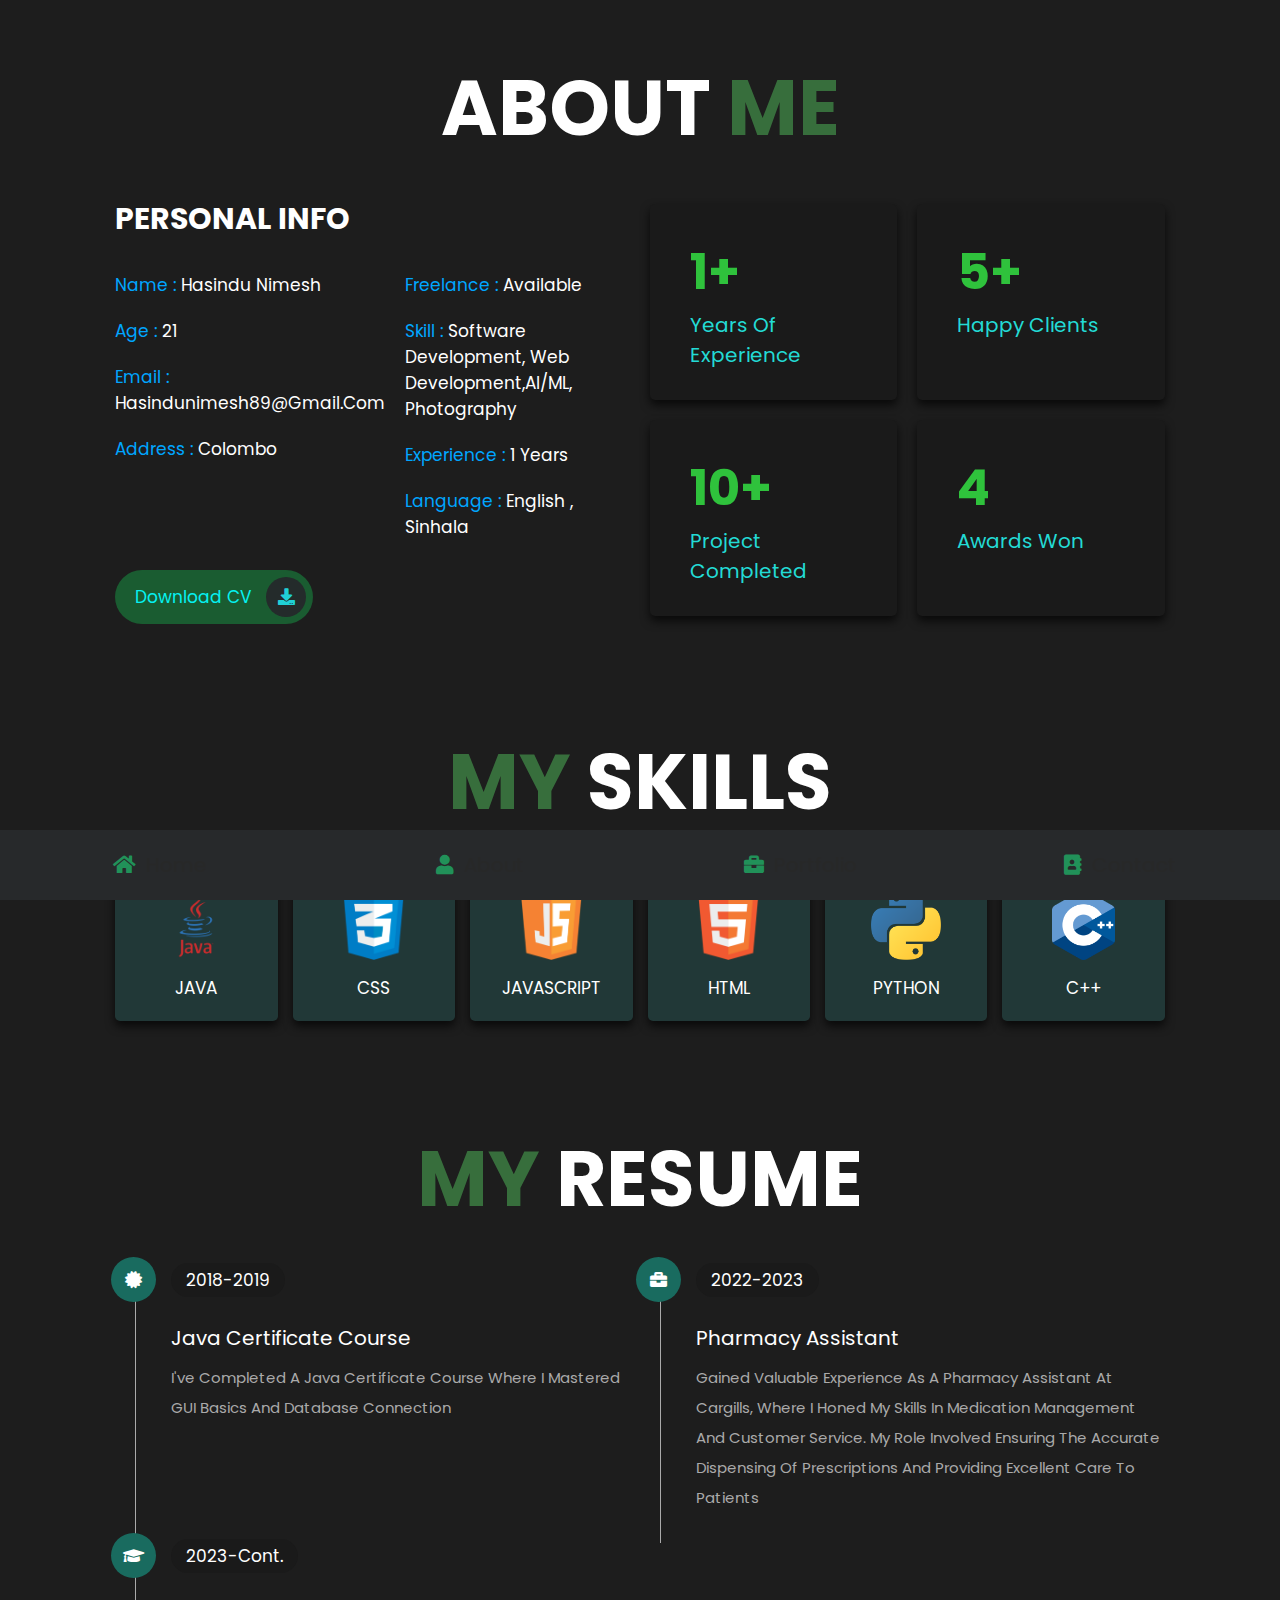
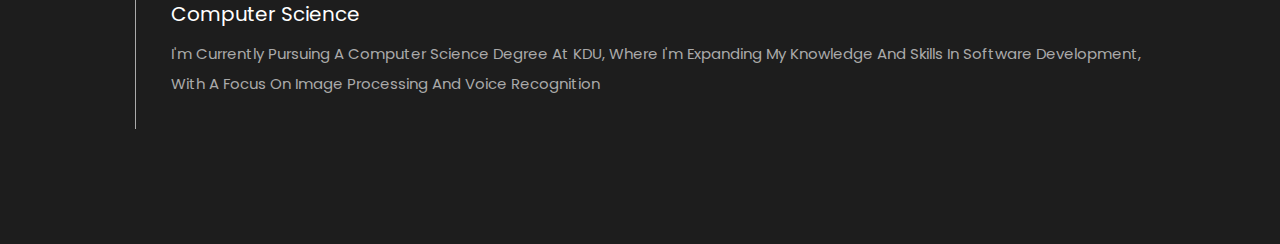
==== about.html @ d76625a7 "Add files via upload" ====
<!DOCTYPE html>
<html lang="en">
<head>
    <meta charset="UTF-8">
    <meta http-equiv="X-UA-Compatible" content="IE=edge">
    <meta name="viewport" content="width=device-width, initial-scale=1.0">
    <title>about</title>
    <!-- font awesome cdn link  -->
    <link rel="stylesheet" href="https://cdnjs.cloudflare.com/ajax/libs/font-awesome/5.15.4/css/all.min.css">
    <!-- custom css file link  -->
    <link rel="stylesheet" href="css/style.css">
</head>
<body>
    
<!-- navbar section starts  -->
<nav class="navbar">
    <a href="index.html"> <i class="fas fa-home"></i> <span>home</span> </a>
    <a href="about.html"> <i class="fas fa-user"></i> <span>about</span> </a>
    <a href="myworks.html"> <i class="fas fa-briefcase"></i> <span>portfolio</span> </a>
    <a href="contact.html"> <i class="fas fa-address-book"></i> <span>contact</span> </a>
</nav>
<!-- navbar section ends -->
<section class="about">
    <h1 class="heading"> about <span>me</span> </h1>
    <div class="row">
        <div class="info-container">
            <h1>personal info</h1>
            <div class="box-container">
                <div class="box">
                    <h3> <span>name : </span> hasindu nimesh</h3>
                    <h3> <span>age : </span> 21 </h3>
                    <h3> <span>email : </span> hasindunimesh89@gmail.com </h3>
                    <h3> <span>address : </span> colombo </h3>
                </div>  
                <div class="box">
                    <h3> <span>freelance : </span> available </h3>
                    <h3> <span>skill : </span> Software Development, Web Development,AI/ML, Photography </h3>
                    <h3> <span>experience : </span> 1 years </h3>
                    <h3> <span>language : </span> English , Sinhala </h3>
                </div>
            </div>
            <a href="cv-template.pdf" class="btn"> download CV <i class="fas fa-download"></i> </a>
        </div>

        <div class="count-container">
            <div class="box">
                <h3>1+</h3>
                <p>years of experience</p>
            </div>
            <div class="box">
                <h3>5+</h3>
                <p>happy clients</p>
            </div>
            <div class="box">
                <h3>10+</h3>
                <p>project completed</p>
            </div>
            <div class="box">
                <h3>4</h3>
                <p>awards won</p>
            </div>
        </div>
    </div>
</section>

<section class="skills">
    <h1 class="heading"> <span>my</span> skills </h1>
    <div class="box-container">
        <div class="box">
            <img src="images/java-logo-1.png">
            <h3>java</h3>
        </div>
        <div class="box">
            <img src="images/icon-2.png">
            <h3>css</h3>
        </div>
        <div class="box">
            <img src="images/icon-3.png">
            <h3>javascript</h3>
        </div>
        <div class="box">
            <img src="images/icon-1.png">
            <h3>html</h3>
        </div>
        <div class="box">
            <img src="images/python.png">
            <h3>python</h3>
        </div>
        <div class="box">
            <img src="images/C++_logo.png">
            <h3>c++</h3>
        </div>
    </div>
</section>

<!-- skills section ends -->
<section class="education">
    <h1 class="heading"> <span>my</span> resume </h1>
    <div class="box-container">
        <div class="box">
         <i class="fas fa-certificate"></i>
            <span>2018-2019</span>
            <h3>Java Certificate course</h3>
            <p>I've completed a Java certificate course where I mastered GUI basics and database connection</p>
        </div>
        <div class="box">
           <i class="fas fa-briefcase"></i>
            <span>2022-2023</span>
            <h3>Pharmacy Assistant</h3>
            <p> gained valuable experience as a pharmacy assistant at Cargills, where I honed my skills in medication management and customer service. My role involved ensuring the accurate dispensing of prescriptions and providing excellent care to patients</p>
        </div>
        <div class="box">
            <i class="fas fa-graduation-cap"></i>
            <span>2023-cont.</span>
            <h3>Computer Science</h3>
            <p>I'm currently pursuing a computer science degree at KDU, where I'm expanding my knowledge and skills in software development, with a focus on image processing and voice recognition</p>
        </div>
    </div>
</section>
<!-- education section ends -->
</body>
</html>
---- css/style.css ----
@import url("https://fonts.googleapis.com/css2?family=Poppins:wght@100;300;400;500;600;700&display=swap");
* {
  font-family: 'Poppins', sans-serif;
  margin: 0;
  padding: 0;
  -webkit-box-sizing: border-box;
          box-sizing: border-box;
  text-decoration: none;
  outline: none;
  border: none;
  text-transform: capitalize;
}

html {
  font-size: 62.5%;
  overflow-x: hidden;
}

html::-webkit-scrollbar {
  width: 1rem;
}

html::-webkit-scrollbar-track {
  background: #0d0d0d;
}

html::-webkit-scrollbar-thumb {
  background: #4b2c2c;
  border-radius: 5rem;
}

body {
  background: #1d1d1d;
  padding-bottom: 6.5rem;
}

section {
  padding: 5rem 9%;
}

.heading {
  text-align: center;
  font-size: 6vw;
  color: #fff;
  margin-bottom: 3rem;
  text-transform: uppercase;
}

.heading span {
  text-transform: uppercase;
  color: #376e3c;
}

.btn {
  display: inline-block;
  margin-top: 1rem;
  border-radius: 5rem;
  background: #1a5c31;
  padding: .7rem;
  font-size: 1.7rem;
  color: #05f2f2;
  padding-left: 2rem;
}

.btn i {
  height: 4rem;
  width: 4rem;
  line-height: 4rem;
  font-size: 1.7rem;
  text-align: center;
  background: #242b2b;
  color: #20d0d6;
  border-radius: 50%;
  margin-left: 1rem;
  -webkit-transition: .2s linear;
  transition: .2s linear;
}

.btn:hover i {
  margin-left: 2rem;
}

.navbar {
  position: fixed;
  bottom: 0;
  left: 0;
  right: 0;
  display: -webkit-box;
  display: -ms-flexbox;
  display: flex;
  z-index: 1000;
  -webkit-box-align: end;
      -ms-flex-align: end;
          align-items: flex-end;
}

.navbar a {
  padding: 2rem;
  font-size: 2rem;
  background: #27292b;
  -webkit-box-flex: 1;
      -ms-flex: 1;
          flex: 1;
  color: #272828;
  text-align: center;
  -webkit-transition: .2s linear;
  transition: .2s linear;
}

.navbar a i {
  color: #219159;
  padding-right: .5rem;
}

.navbar a:hover {
  background: #3b3d3c;
  padding-bottom: 6rem;
}

.navbar a:hover i {
  color: #00f018;
}

.home {
  display: -webkit-box;
  display: -ms-flexbox;
  display: flex;
  -webkit-box-align: center;
      -ms-flex-align: center;
          align-items: center;
  -ms-flex-wrap: wrap;
      flex-wrap: wrap;
  gap: 4rem;
  min-height: calc(100vh - 6.5rem);
}

.home .image {
  -webkit-box-flex: 1;
      -ms-flex: 1 1 42rem;
          flex: 1 1 42rem;
  text-align: center;
}

.home .image img {
  height: 50rem;
  width: 50rem;
  border-radius: 30% 70% 70% 30% / 30% 30% 70% 70%;
}

.home .content {
  -webkit-box-flex: 1;
      -ms-flex: 1 1 42rem;
          flex: 1 1 42rem;
}

.home .content h3 {
  color: #c27c41;
  font-size: 4rem;
  padding-bottom: .5rem;
}

.home .content span {
  font-size: 3rem;
  color: #8fb9a8;
  padding: .5rem 0;
  display: block;
}

.home .content p {
  font-size: 1.5rem;
  color: #ffffff;
  padding: 1rem 0;
  line-height: 2;
}

.about .row {
  display: -webkit-box;
  display: -ms-flexbox;
  display: flex;
  -webkit-box-align: center;
      -ms-flex-align: center;
          align-items: center;
  -ms-flex-wrap: wrap;
      flex-wrap: wrap;
  gap: 2rem;
}

.about .row .info-container {
  -webkit-box-flex: 1;
      -ms-flex: 1 1 42rem;
          flex: 1 1 42rem;
}

.about .row .info-container h1 {
  font-size: 3rem;
  color: #fff;
  text-transform: uppercase;
  padding-bottom: 1rem;
}

.about .row .info-container .box-container {
  padding: 1rem 0;
  display: -webkit-box;
  display: -ms-flexbox;
  display: flex;
  -ms-flex-wrap: wrap;
      flex-wrap: wrap;
  gap: 2rem;
}

.about .row .info-container .box-container .box {
  -webkit-box-flex: 1;
      -ms-flex: 1 1 20rem;
          flex: 1 1 20rem;
}

.about .row .info-container .box-container .box h3 {
  font-size: 1.7rem;
  color: #fff;
  padding: 1rem 0;
  font-weight: normal;
}

.about .row .info-container .box-container .box h3 span {
  color: #00a6ff;
}

.about .row .count-container {
  -webkit-box-flex: 1;
      -ms-flex: 1 1 42rem;
          flex: 1 1 42rem;
  display: -webkit-box;
  display: -ms-flexbox;
  display: flex;
  -ms-flex-wrap: wrap;
      flex-wrap: wrap;
  gap: 2rem;
}

.about .row .count-container .box {
  -webkit-box-flex: 1;
      -ms-flex: 1 1 20rem;
          flex: 1 1 20rem;
  padding: 3rem 4rem;
  border-radius: .5rem;
  background: #1a1a1a;
  -webkit-box-shadow: 0 0.5rem 1rem rgba(0, 0, 0, 0.7);
          box-shadow: 0 0.5rem 1rem rgba(0, 0, 0, 0.7);
}

.about .row .count-container .box h3 {
  font-size: 5rem;
  color: #2fc23c;
}

.about .row .count-container .box p {
  font-size: 2rem;
  color: #23dbd5;
}

.skills .box-container {
  display: -ms-grid;
  display: grid;
  -ms-grid-columns: (minmax(16rem, 1fr))[auto-fit];
      grid-template-columns: repeat(auto-fit, minmax(16rem, 1fr));
  gap: 1.5rem;
}

.skills .box-container .box {
  padding: 2rem;
  text-align: center;
  -webkit-box-shadow: 0 0.5rem 1rem rgba(0, 0, 0, 0.7);
          box-shadow: 0 0.5rem 1rem rgba(0, 0, 0, 0.7);
  border-radius: .5rem;
  background: #213837;
}

.skills .box-container .box:hover {
  background: #2f3635;
}

.skills .box-container .box:hover h3 {
  color: #0afad8;
}

.skills .box-container .box img {
  height: 7rem;
  margin-bottom: 1rem;
}

.skills .box-container .box h3 {
  color: #fff;
  font-size: 1.7rem;
  font-weight: normal;
  text-transform: uppercase;
}

.education .box-container {
  display: -webkit-box;
  display: -ms-flexbox;
  display: flex;
  -ms-flex-wrap: wrap;
      flex-wrap: wrap;
}

.education .box-container .box {
  -webkit-box-flex: 1;
      -ms-flex: 1 1 40rem;
          flex: 1 1 40rem;
  margin-left: 2rem;
  padding-top: 0;
  padding-bottom: 0;
  padding-left: 3.5rem;
  padding-bottom: 3rem;
  border-left: 0.1rem solid #aaa;
  position: relative;
}

.education .box-container .box i {
  height: 4.5rem;
  width: 4.5rem;
  line-height: 4.5rem;
  font-size: 1.7rem;
  border-radius: 50%;
  background: #196b5f;
  color: #fff;
  text-align: center;
  position: absolute;
  top: -1rem;
  left: -2.5rem;
}

.education .box-container .box span {
  font-size: 1.7rem;
  color: #fff;
  border-radius: 5rem;
  padding: .5rem 1.5rem;
  background: #1a1a1a;
}

.education .box-container .box h3 {
  font-size: 2rem;
  padding: 1rem 0;
  color: #fff;
  padding-top: 3rem;
  font-weight: normal;
}

.education .box-container .box p {
  font-size: 1.5rem;
  color: #aaa;
  line-height: 2;
}

.portfolio {
  text-align: center;
}

.portfolio .box-container {
  display: -ms-grid;
  display: grid;
  -ms-grid-columns: (minmax(31rem, 1fr))[auto-fit];
      grid-template-columns: repeat(auto-fit, minmax(31rem, 1fr));
  gap: 1.5rem;
  margin-bottom: 2rem;
}

.portfolio .box-container .box {
  height: 30rem;
  overflow: hidden;
  position: relative;
}

.portfolio .box-container .box:hover .content {
  -webkit-transform: translateY(0%);
          transform: translateY(0%);
}

.portfolio .box-container .box img {
  height: 100%;
  width: 100%;
  -o-object-fit: cover;
     object-fit: cover;
}

.portfolio .box-container .box .content {
  position: absolute;
  top: 0;
  left: 0;
  height: 100%;
  width: 100%;
  background: #1a1a1a;
  display: -webkit-box;
  display: -ms-flexbox;
  display: flex;
  -webkit-box-orient: vertical;
  -webkit-box-direction: normal;
      -ms-flex-flow: column;
          flex-flow: column;
  -webkit-box-align: center;
      -ms-flex-align: center;
          align-items: center;
  -webkit-box-pack: center;
      -ms-flex-pack: center;
          justify-content: center;
  padding: 2rem;
  -webkit-transform: translateY(-100%);
          transform: translateY(-100%);
  -webkit-transition: .2s linear;
  transition: .2s linear;
}

.portfolio .box-container .box .content h3 {
  font-size: 2.5rem;
  color: #fff;
  text-transform: uppercase;
  font-weight: normal;
}

.portfolio .box-container .box .content p {
  padding: 1rem 0;
  font-size: 1.5rem;
  line-height: 2;
  color: #aaa;
}

.portfolio .box-container .box .content a {
  font-size: 2rem;
  color: #28a5b8;
}

.portfolio .box-container .box .content a:hover {
  color: #fff;
}

.blogs .box-container {
  display: -ms-grid;
  display: grid;
  -ms-grid-columns: (minmax(31rem, 1fr))[auto-fit];
      grid-template-columns: repeat(auto-fit, minmax(31rem, 1fr));
  gap: 1.5rem;
}

.blogs .box-container .box {
  text-align: center;
  padding: 2rem;
  border-radius: .5rem;
  background: #1a1a1a;
  -webkit-box-shadow: 0 0.5rem 1rem rgba(0, 0, 0, 0.7);
          box-shadow: 0 0.5rem 1rem rgba(0, 0, 0, 0.7);
}

.blogs .box-container .box:hover .image img {
  -webkit-transform: scale(1.2);
          transform: scale(1.2);
}

.blogs .box-container .box .image {
  height: 25rem;
  width: 100%;
  border-radius: .5rem;
  overflow: hidden;
}

.blogs .box-container .box .image img {
  height: 100%;
  width: 100%;
  -o-object-fit: cover;
     object-fit: cover;
  -webkit-transition: .2s linear;
  transition: .2s linear;
}

.blogs .box-container .box .content .icons {
  position: relative;
  top: -1rem;
  border-radius: .5rem;
  padding: 1.5rem;
  display: inline-block;
  background: #0d0d0d;
}

.blogs .box-container .box .content .icons a {
  font-size: 1.4rem;
  margin: 0 1rem;
  color: #fff;
}

.blogs .box-container .box .content .icons a:hover {
  color: #0fd9bb;
}

.blogs .box-container .box .content .icons a i {
  padding-right: .5rem;
  color: #30611d;
}

.blogs .box-container .box .content h3 {
  font-size: 2rem;
  color: #fff;
  font-weight: normal;
}

.blogs .box-container .box .content p {
  font-size: 1.5rem;
  color: #aaa;
  padding: 1rem 0;
  line-height: 2;
}

.contact .row {
  display: -webkit-box;
  display: -ms-flexbox;
  display: flex;
  -webkit-box-align: center;
      -ms-flex-align: center;
          align-items: center;
  -ms-flex-wrap: wrap;
      flex-wrap: wrap;
  gap: 2rem;
}

.contact .row .info-container {
  width: 40rem;
}

.contact .row .info-container h1 {
  font-size: 3rem;
  text-transform: uppercase;
  color: #fff;
  padding-bottom: 1rem;
}

.contact .row .info-container p {
  font-size: 1.5rem;
  line-height: 2;
  color: #aaa;
  padding: 1rem 0;
}

.contact .row .info-container .box-container {
  padding: 2rem 0;
}

.contact .row .info-container .box-container .box {
  display: -webkit-box;
  display: -ms-flexbox;
  display: flex;
  gap: 2rem;
  padding: 1rem 0;
}

.contact .row .info-container .box-container .box i {
  font-size: 3rem;
  color: #13bda0;
}

.contact .row .info-container .box-container .box h3 {
  font-size: 2rem;
  color: #fff;
}

.contact .row .info-container .share a {
  font-size: 2rem;
  height: 4.5rem;
  width: 4.5rem;
  line-height: 4.5rem;
  border-radius: 50%;
  background: #1a1a1a;
  color: #fff;
  text-align: center;
  margin-right: .3rem;
}

.contact .row .info-container .share a:hover {
  background: #42965b;
}

.contact .row form {
  -webkit-box-flex: 1;
      -ms-flex: 1 1 42rem;
          flex: 1 1 42rem;
}

.contact .row form .inputBox {
  display: -webkit-box;
  display: -ms-flexbox;
  display: flex;
  -ms-flex-wrap: wrap;
      flex-wrap: wrap;
  -webkit-box-pack: justify;
      -ms-flex-pack: justify;
          justify-content: space-between;
}

.contact .row form .inputBox input {
  width: 49%;
}

.contact .row form .inputBox input,
.contact .row form textarea {
  border-radius: 5rem;
  padding: 1.2rem 1.8rem;
  font-size: 1.6rem;
  color: #fff;
  text-transform: none;
  margin: .7rem 0;
  background: #1a1a1a;
}

.contact .row form textarea {
  width: 100%;
  border-radius: 1rem;
  resize: none;
  height: 25rem;
}

.contact .row form .btn {
  padding: 1rem 3rem;
  cursor: pointer;
}

.contact .row form .btn:hover {
  background: #fff;
  color: #0d0d0d;
}

@media (max-width: 1200px) {
  html {
    font-size: 55%;
  }
  section {
    padding: 3rem 2rem;
  }
}

@media (max-width: 768px) {
  .heading {
    font-size: 12vw;
  }
  .navbar a i {
    padding: 0;
  }
  .navbar a span {
    display: none;
  }
  .navbar a:hover {
    padding-bottom: 2rem;
  }
  .home {
    text-align: center;
    gap: 2rem;
  }
  .home .image img {
    height: 30rem;
    width: 30rem;
  }
  .home .content h3 {
    font-size: 3rem;
  }
  .home .content span {
    font-size: 2.5rem;
  }
  .contact .row form .inputBox input {
    width: 100%;
    margin-bottom: 1rem;
  }
}

@media (max-width: 450px) {
  html {
    font-size: 50%;
  }
}
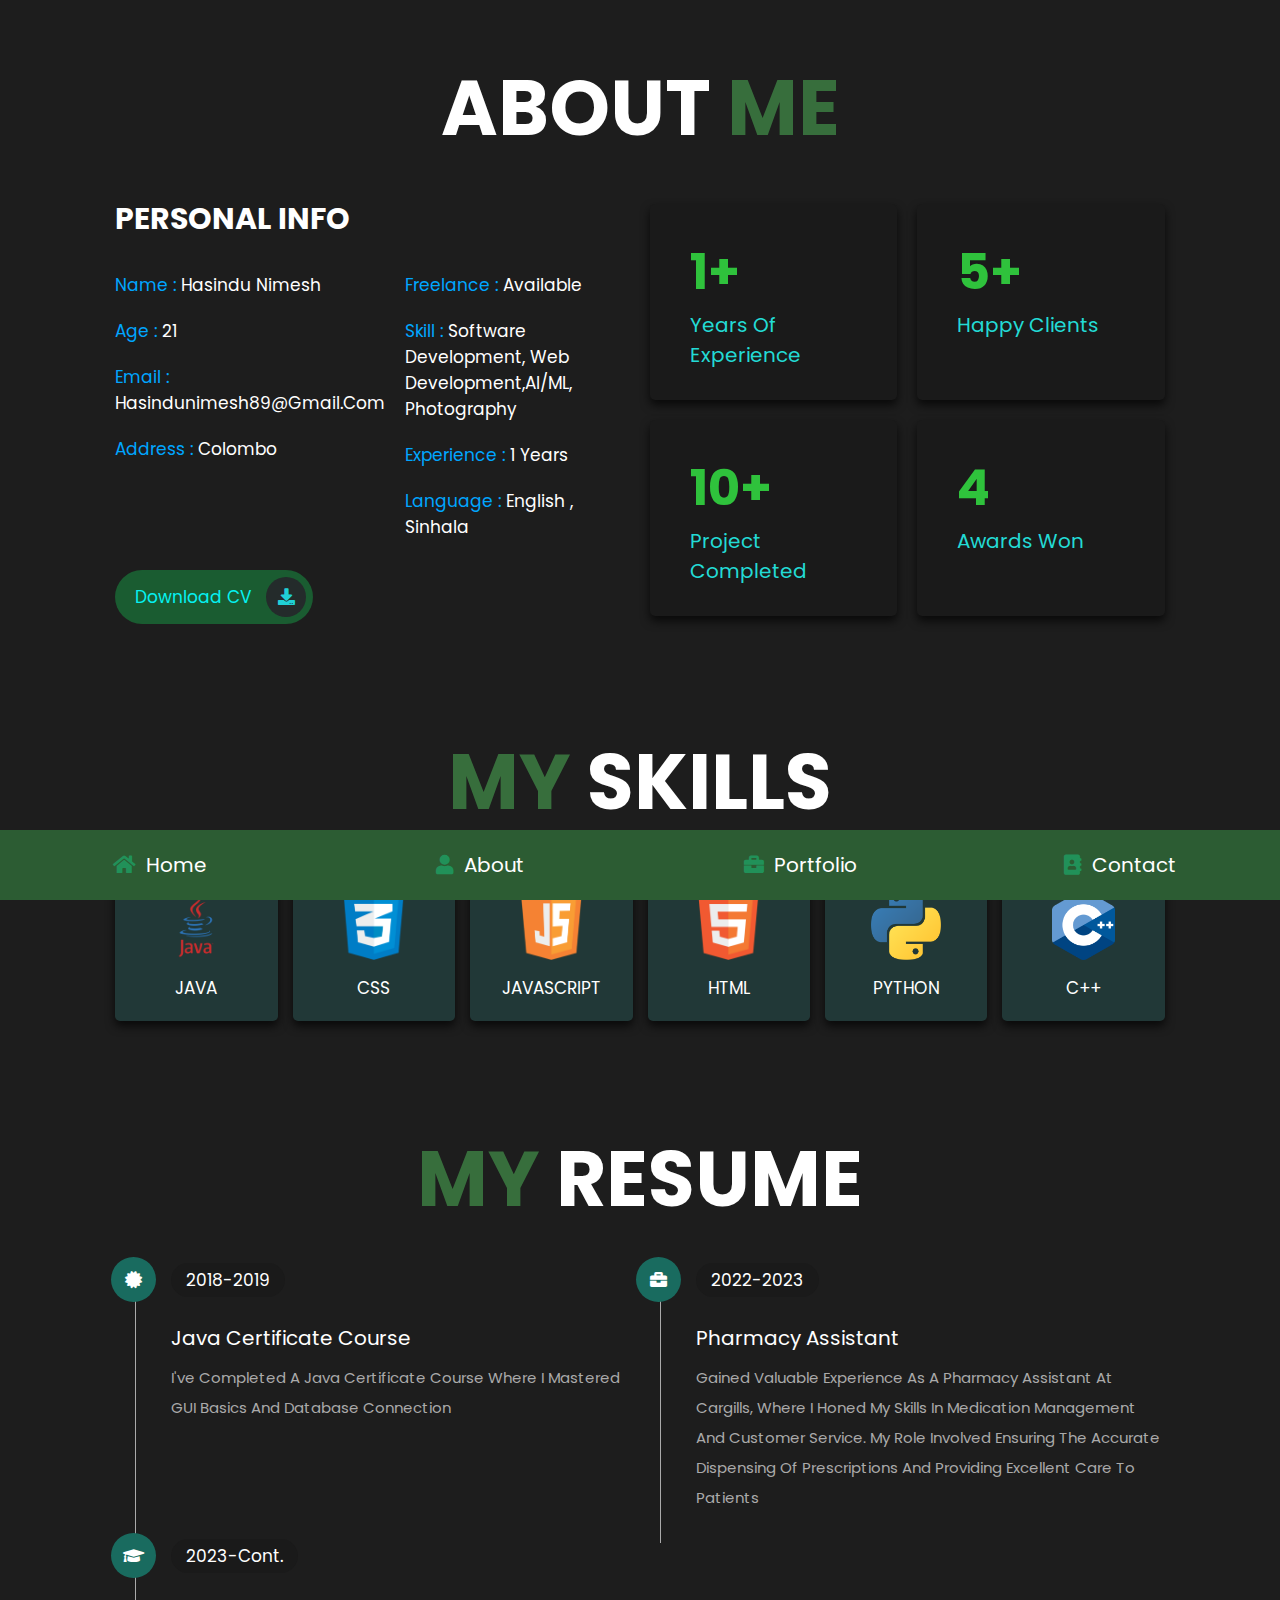
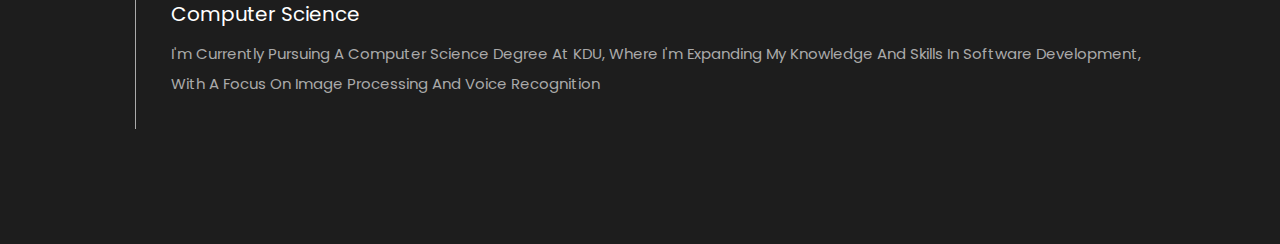
==== commit 485ac06f: "Update about.html" ====
--- a/about.html
+++ b/about.html
@@ -6,6 +6,7 @@
     <meta name="viewport" content="width=device-width, initial-scale=1.0">
     <title>about</title>
     <!-- font awesome cdn link  -->
+    <link rel="icon" href="images/favcon.jpg" type="image/x-icon">
     <link rel="stylesheet" href="https://cdnjs.cloudflare.com/ajax/libs/font-awesome/5.15.4/css/all.min.css">
     <!-- custom css file link  -->
     <link rel="stylesheet" href="css/style.css">
@@ -119,4 +120,4 @@
 </section>
 <!-- education section ends -->
 </body>
-</html>+</html>
--- a/css/style.css
+++ b/css/style.css
@@ -25,7 +25,7 @@
 }
 
 html::-webkit-scrollbar-thumb {
-  background: #4b2c2c;
+  background: #274e36;
   border-radius: 5rem;
 }
 
@@ -97,11 +97,11 @@
 .navbar a {
   padding: 2rem;
   font-size: 2rem;
-  background: #27292b;
+  background: #2c5c33;
   -webkit-box-flex: 1;
       -ms-flex: 1;
           flex: 1;
-  color: #272828;
+  color: #ffffff;
   text-align: center;
   -webkit-transition: .2s linear;
   transition: .2s linear;
@@ -113,7 +113,7 @@
 }
 
 .navbar a:hover {
-  background: #3b3d3c;
+  background: #455a4f;
   padding-bottom: 6rem;
 }
 
@@ -433,81 +433,6 @@
   color: #fff;
 }
 
-.blogs .box-container {
-  display: -ms-grid;
-  display: grid;
-  -ms-grid-columns: (minmax(31rem, 1fr))[auto-fit];
-      grid-template-columns: repeat(auto-fit, minmax(31rem, 1fr));
-  gap: 1.5rem;
-}
-
-.blogs .box-container .box {
-  text-align: center;
-  padding: 2rem;
-  border-radius: .5rem;
-  background: #1a1a1a;
-  -webkit-box-shadow: 0 0.5rem 1rem rgba(0, 0, 0, 0.7);
-          box-shadow: 0 0.5rem 1rem rgba(0, 0, 0, 0.7);
-}
-
-.blogs .box-container .box:hover .image img {
-  -webkit-transform: scale(1.2);
-          transform: scale(1.2);
-}
-
-.blogs .box-container .box .image {
-  height: 25rem;
-  width: 100%;
-  border-radius: .5rem;
-  overflow: hidden;
-}
-
-.blogs .box-container .box .image img {
-  height: 100%;
-  width: 100%;
-  -o-object-fit: cover;
-     object-fit: cover;
-  -webkit-transition: .2s linear;
-  transition: .2s linear;
-}
-
-.blogs .box-container .box .content .icons {
-  position: relative;
-  top: -1rem;
-  border-radius: .5rem;
-  padding: 1.5rem;
-  display: inline-block;
-  background: #0d0d0d;
-}
-
-.blogs .box-container .box .content .icons a {
-  font-size: 1.4rem;
-  margin: 0 1rem;
-  color: #fff;
-}
-
-.blogs .box-container .box .content .icons a:hover {
-  color: #0fd9bb;
-}
-
-.blogs .box-container .box .content .icons a i {
-  padding-right: .5rem;
-  color: #30611d;
-}
-
-.blogs .box-container .box .content h3 {
-  font-size: 2rem;
-  color: #fff;
-  font-weight: normal;
-}
-
-.blogs .box-container .box .content p {
-  font-size: 1.5rem;
-  color: #aaa;
-  padding: 1rem 0;
-  line-height: 2;
-}
-
 .contact .row {
   display: -webkit-box;
   display: -ms-flexbox;
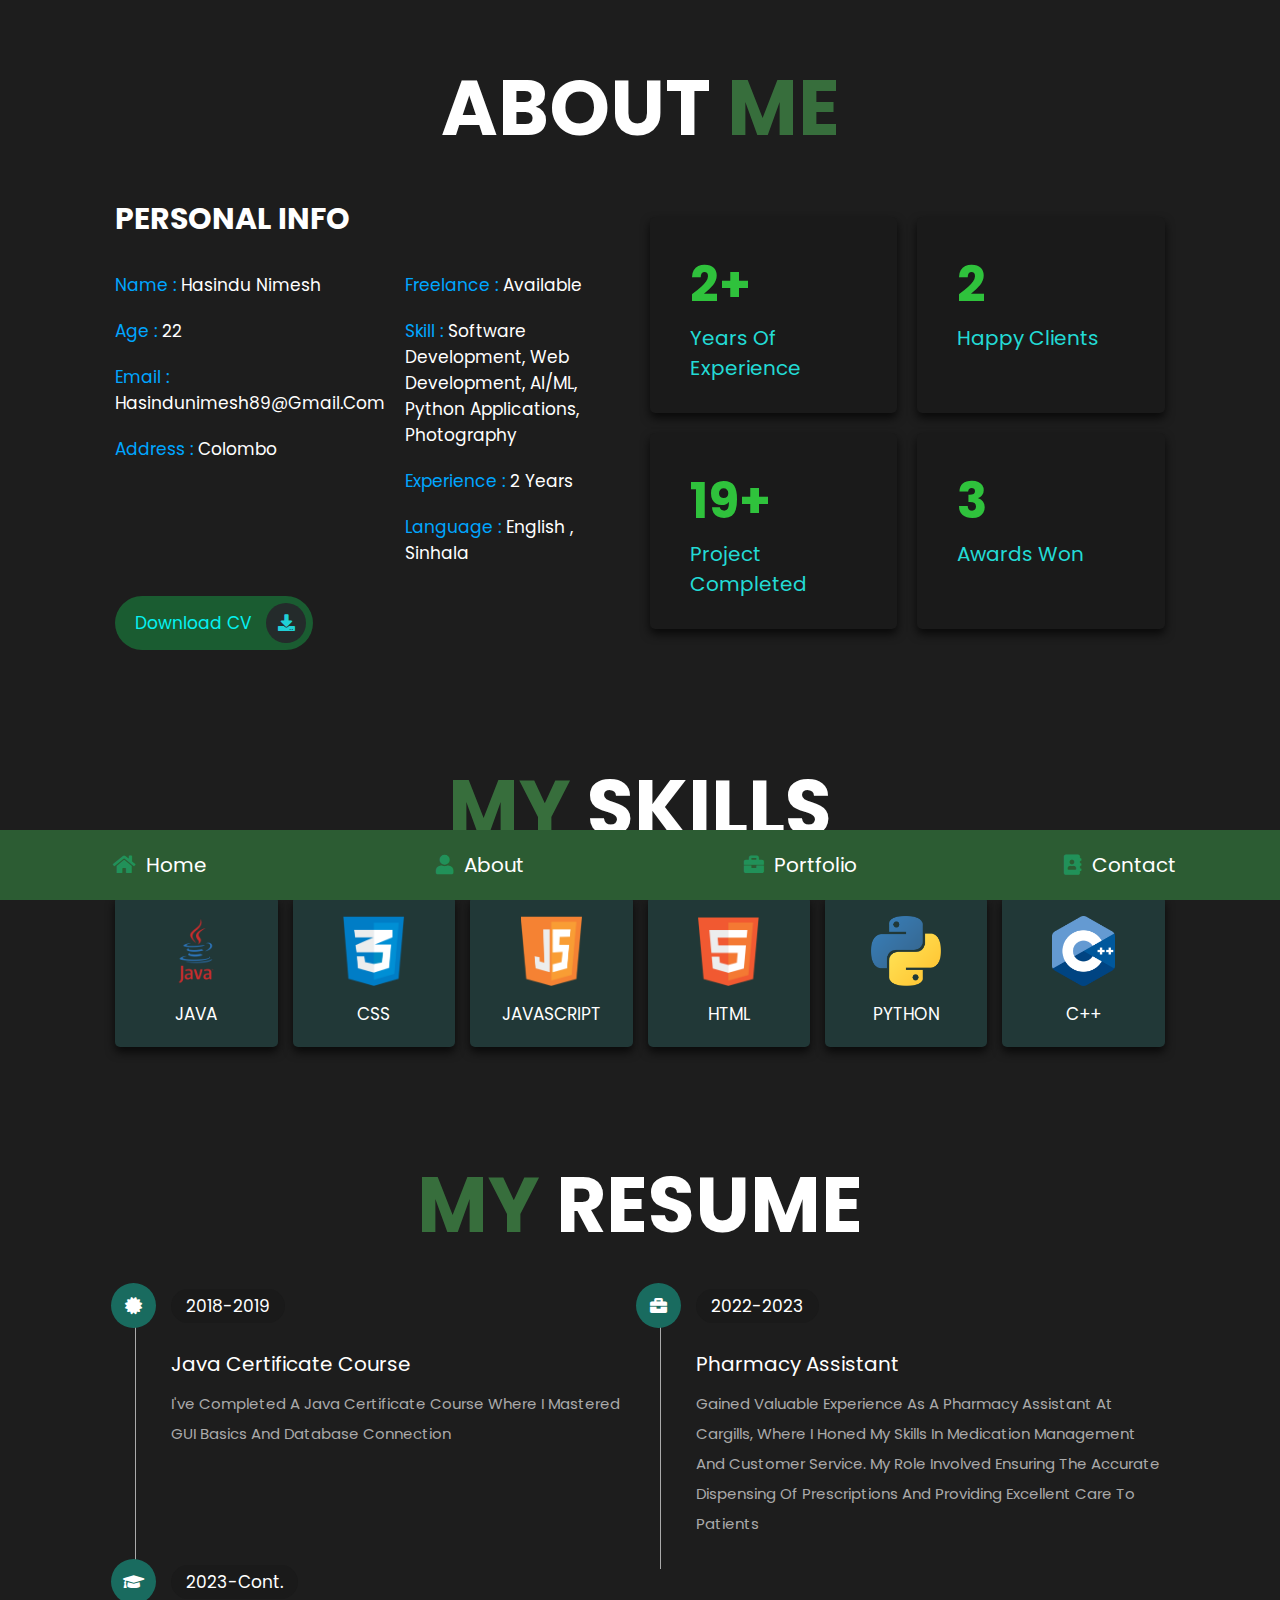
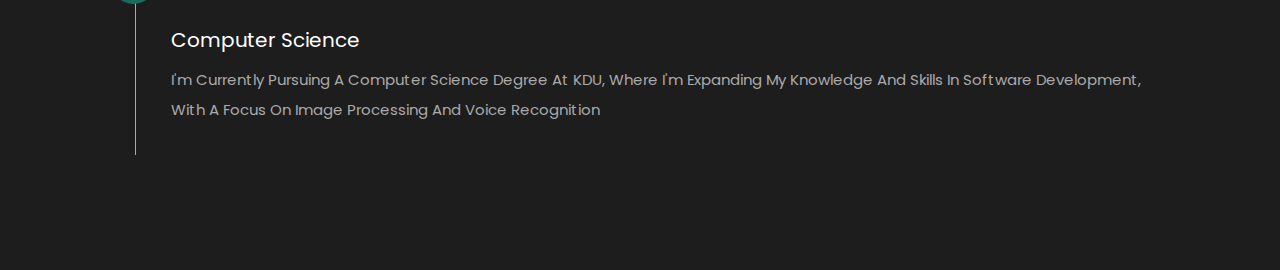
==== commit 02b3d243: "v3.1" ====
--- a/about.html
+++ b/about.html
@@ -4,9 +4,9 @@
     <meta charset="UTF-8">
     <meta http-equiv="X-UA-Compatible" content="IE=edge">
     <meta name="viewport" content="width=device-width, initial-scale=1.0">
-    <title>about</title>
+    <title>Hasindu Nimesh</title>
     <!-- font awesome cdn link  -->
-    <link rel="icon" href="images/favcon.jpg" type="image/x-icon">
+    <link rel="icon" href="images/hasindu.png" type="image/x-icon">
     <link rel="stylesheet" href="https://cdnjs.cloudflare.com/ajax/libs/font-awesome/5.15.4/css/all.min.css">
     <!-- custom css file link  -->
     <link rel="stylesheet" href="css/style.css">
@@ -29,14 +29,14 @@
             <div class="box-container">
                 <div class="box">
                     <h3> <span>name : </span> hasindu nimesh</h3>
-                    <h3> <span>age : </span> 21 </h3>
+                    <h3> <span>age : </span> 22 </h3>
                     <h3> <span>email : </span> hasindunimesh89@gmail.com </h3>
                     <h3> <span>address : </span> colombo </h3>
                 </div>  
                 <div class="box">
                     <h3> <span>freelance : </span> available </h3>
-                    <h3> <span>skill : </span> Software Development, Web Development,AI/ML, Photography </h3>
-                    <h3> <span>experience : </span> 1 years </h3>
+                    <h3> <span>skill : </span> Software Development, Web Development, AI/ML, Python Applications,  Photography </h3>
+                    <h3> <span>experience : </span> 2 years </h3>
                     <h3> <span>language : </span> English , Sinhala </h3>
                 </div>
             </div>
@@ -45,19 +45,19 @@
 
         <div class="count-container">
             <div class="box">
-                <h3>1+</h3>
+                <h3>2+</h3>
                 <p>years of experience</p>
             </div>
             <div class="box">
-                <h3>5+</h3>
+                <h3>2</h3>
                 <p>happy clients</p>
             </div>
             <div class="box">
-                <h3>10+</h3>
+                <h3>19+</h3>
                 <p>project completed</p>
             </div>
             <div class="box">
-                <h3>4</h3>
+                <h3>3</h3>
                 <p>awards won</p>
             </div>
         </div>
--- a/css/style.css
+++ b/css/style.css
@@ -597,3 +597,84 @@
     font-size: 50%;
   }
 }
+
+
+/* Modal Styles */
+.modal {
+  display: none; /* Hidden by default */
+  position: fixed; /* Stay in place */
+  z-index: 2000; /* Sit on top */
+  left: 0;
+  top: 0;
+  width: 100%; /* Full width */
+  height: 100%; /* Full height */
+  overflow: auto; /* Enable scroll if needed */
+  background-color: rgba(0, 0, 0, 0.8); /* Black w/ opacity */
+  padding-top: 5rem;
+}
+
+.modal-content {
+  background-color: #1d1d1d;
+  margin: auto;
+  padding: 2rem;
+  border: 1px solid #888;
+  width: 80%;
+  max-width: 800px;
+  border-radius: 1rem;
+  position: relative;
+  color: #fff;
+  text-align: center;
+}
+
+.modal-content h2 {
+  font-size: 3rem;
+  margin-bottom: 1rem;
+  color: #c27c41;
+}
+
+.modal-content .modal-image {
+  width: 100%;
+  height: auto;
+  border-radius: 1rem;
+  margin-bottom: 1rem;
+}
+
+.modal-content p {
+  font-size: 1.6rem;
+  line-height: 2;
+  color: #aaa;
+  margin-bottom: 2rem;
+}
+
+.modal-content .btn {
+  padding: 1rem 3rem;
+  background: #1a5c31;
+  color: #05f2f2;
+  border-radius: 5rem;
+  font-size: 1.7rem;
+  transition: background 0.3s ease;
+  text-decoration: none;
+}
+
+.modal-content .btn:hover {
+  background: #376e3c;
+  color: #fff;
+}
+
+.close {
+  position: absolute;
+  top: 1rem;
+  right: 2rem;
+  color: #fff;
+  font-size: 3rem;
+  font-weight: bold;
+  cursor: pointer;
+  transition: color 0.3s ease;
+}
+
+.close:hover,
+.close:focus {
+  color: #c27c41;
+  text-decoration: none;
+  cursor: pointer;
+}